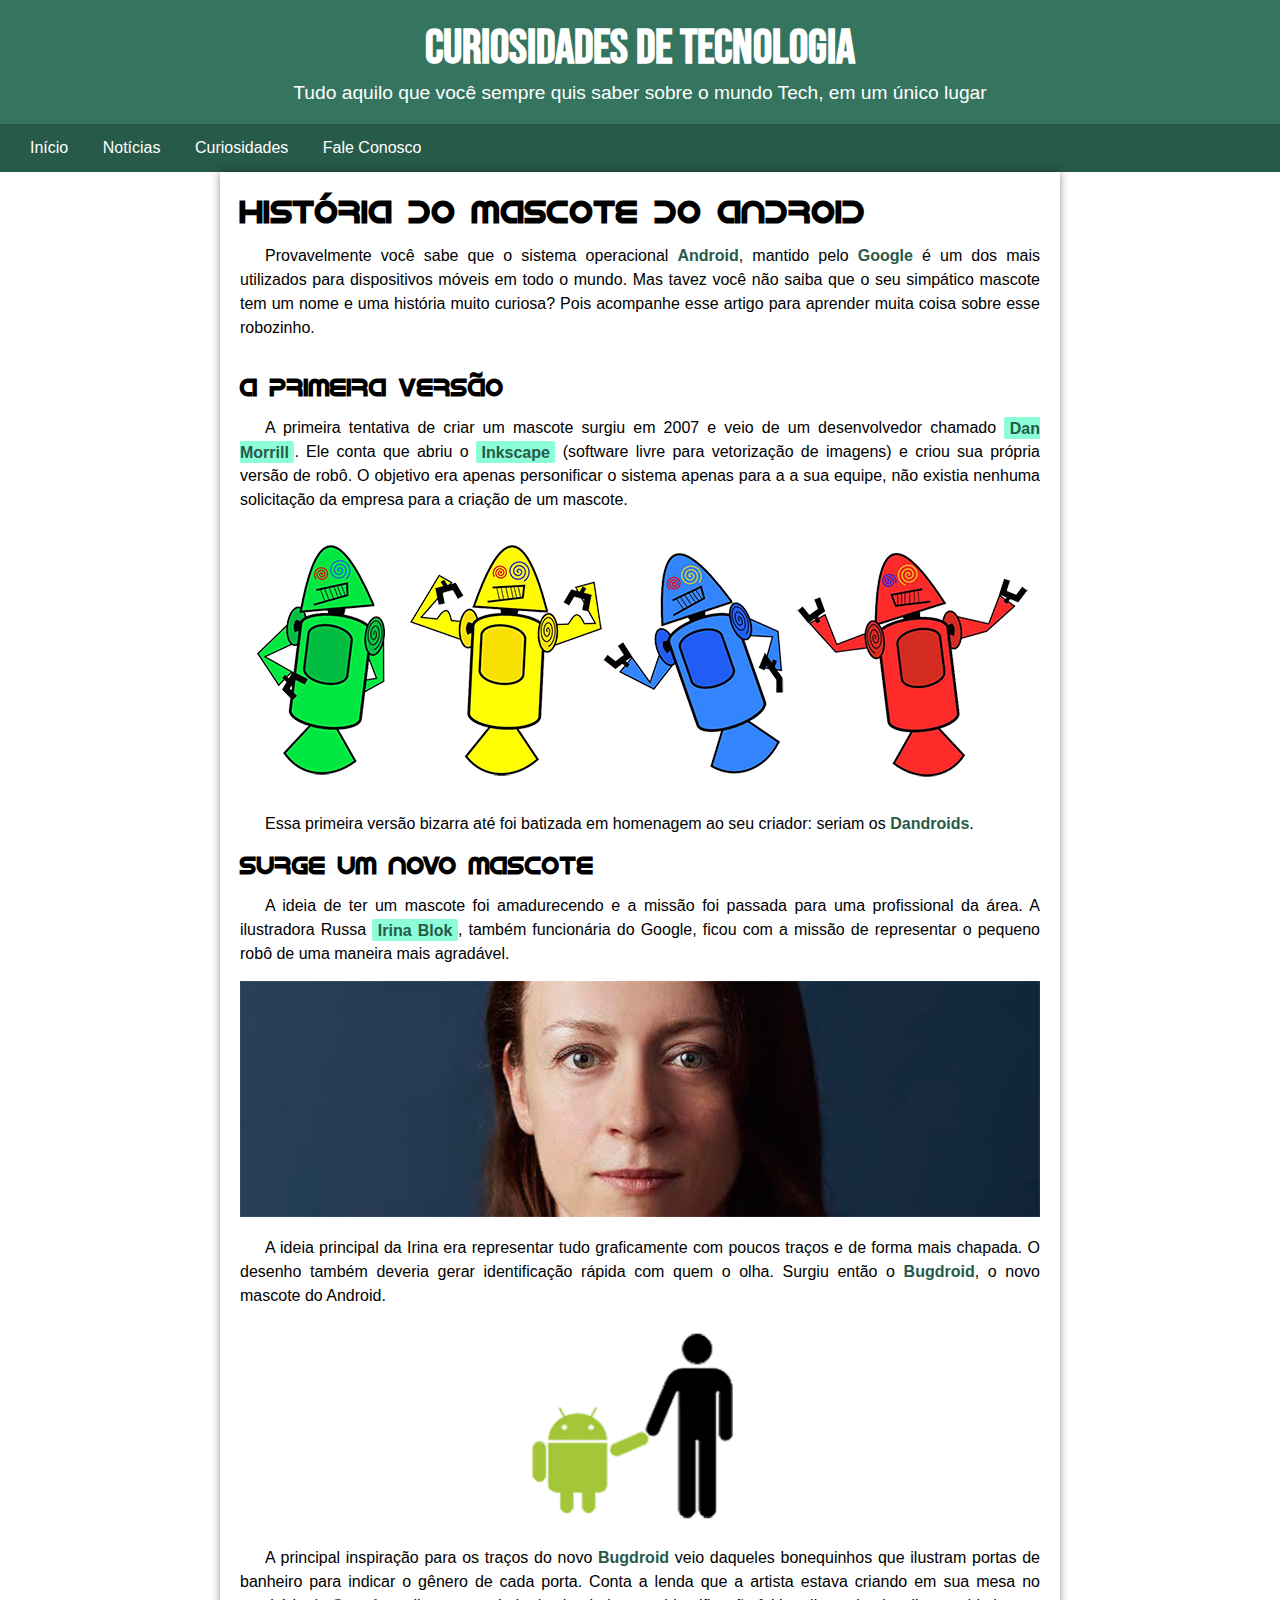
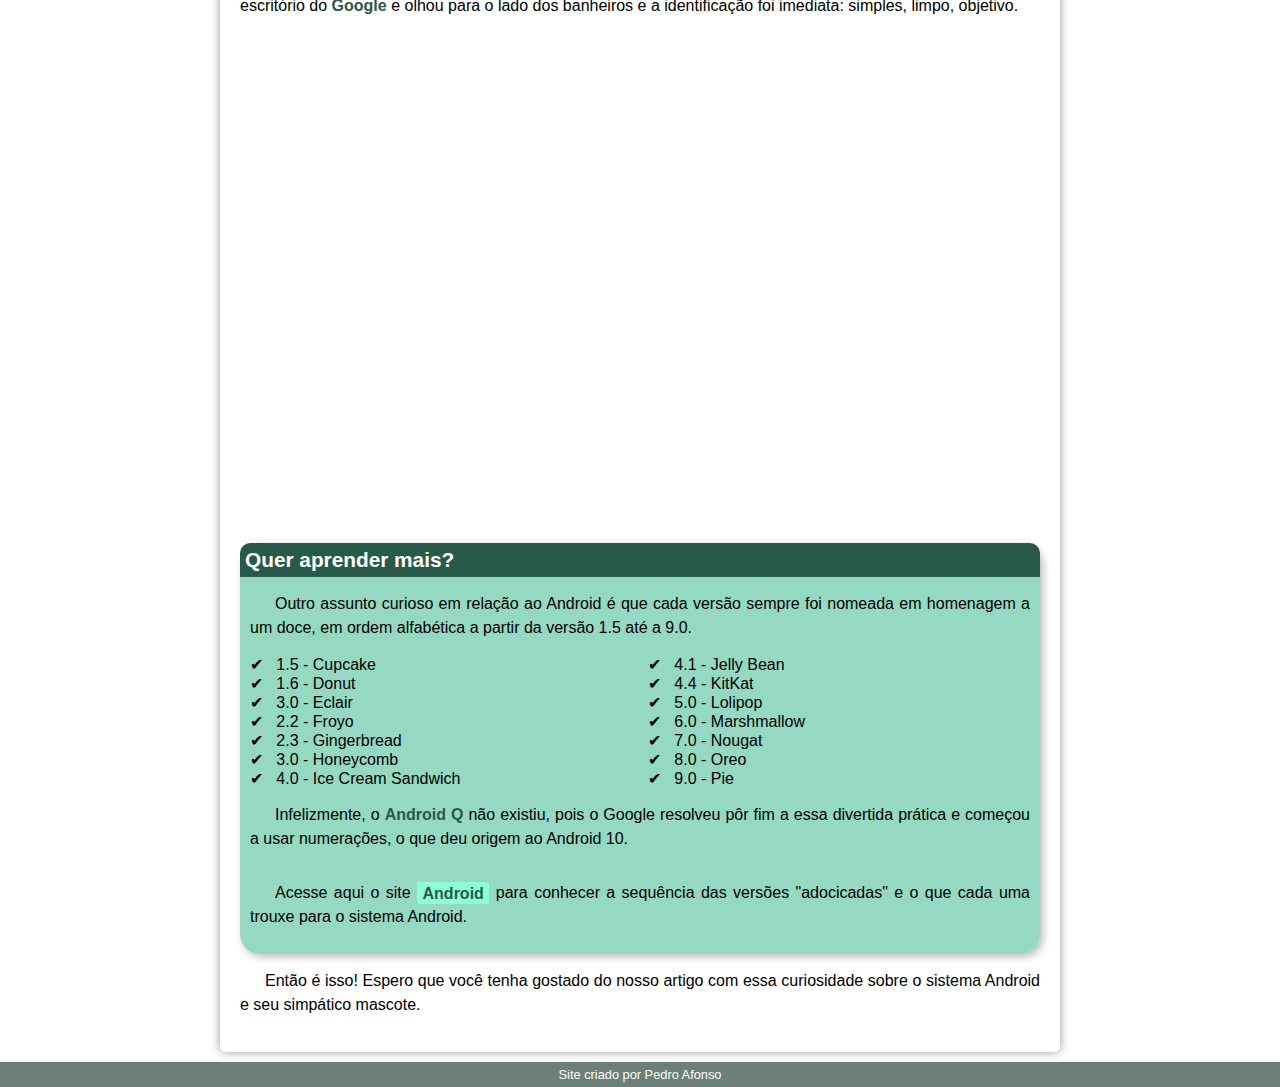
==== index.html @ 05b4afac "projeto-android-beta" ====
<!DOCTYPE html>
<html lang="pt-br">
<head>
    <meta charset="UTF-8">
    <meta http-equiv="X-UA-Compatible" content="IE=edge">
    <meta name="viewport" content="width=device-width, initial-scale=1.0">
    <title>Como surgiu o mascote do android?</title>
    <link rel="shortcut icon" href="imagens/favicon.ico" type="image/x-icon">
    <link rel="stylesheet" href="style/style.css">
</head>
<body>
    <header>
        <h1>Curiosidades de Tecnologia</h1>
        <p>Tudo aquilo que você sempre quis saber sobre o mundo Tech, em um único lugar</p>
    </header>
    <nav>
        <a href="#">Início</a>
        <a href="#">Notícias</a>
        <a href="#">Curiosidades</a>
        <a href="#">Fale Conosco</a>
    </nav>
    <main>
        <article>
            <h1>História do Mascote do Android</h1>

            <p>Provavelmente você sabe que o sistema operacional <strong>Android</strong>, mantido pelo <strong>Google</strong> é um dos mais utilizados para dispositivos móveis em todo o mundo. Mas tavez você não saiba que o seu simpático mascote tem um nome e uma história muito curiosa? Pois acompanhe esse artigo para aprender muita coisa sobre esse robozinho.</p>
            <br>
            
            <h2>A primeira versão</h2>
            
            <p>A primeira tentativa de criar um mascote surgiu em 2007 e veio de um desenvolvedor chamado <a href="https://androidcommunity.com/dan-morrill-shows-us-the-android-mascot-that-almost-was-20130103/" target="_blank" rel="external">Dan Morrill</a>. Ele conta que abriu o <a href="https://inkscape.org/pt-br/" target="_blank" rel="external">Inkscape</a> (software livre para vetorização de imagens) e criou sua própria versão de robô. O objetivo era apenas personificar o sistema apenas para a a sua equipe, não existia nenhuma solicitação da empresa para a criação de um mascote.</p>
            
            <picture>
                <source media="(max-width: 800px)" srcset="imagens/dan-droids-pq.png">
                <img src="imagens/dan-droids.png" alt="Primeira versão do mascote, Dan-Droids.">
            </picture>
            
            <p>Essa primeira versão bizarra até foi batizada em homenagem ao seu criador: seriam os <strong>Dandroids</strong>.</p>
            
            <h2>Surge um novo mascote</h2>
            
            <p>A ideia de ter um mascote foi amadurecendo e a missão foi passada para uma profissional da área. A ilustradora Russa <a href="https://www.irinablok.com/" target="_blank" rel="external">Irina Blok</a>, também funcionária do Google, ficou com a missão de representar o pequeno robô de uma maneira mais agradável.</p>
            
            <picture>
                <source media="(max-width: 800px)" srcset="imagens/irina-blok-pq.jpg">
                <img src="imagens/irina-blok.jpg" alt="Irina Block, criadora do novo mascote">
            </picture>
            
            <p>A ideia principal da Irina era representar tudo graficamente com poucos traços e de forma mais chapada. O desenho também deveria gerar identificação rápida com quem o olha. Surgiu então o <strong>Bugdroid</strong>, o novo mascote do Android.</p>
            
            <img src="imagens/bugdroid.png" alt="Bugdroid, o novo mascote do Android" id="pequena">
            
            <p>A principal inspiração para os traços do novo <strong>Bugdroid</strong> veio daqueles bonequinhos que ilustram portas de banheiro para indicar o gênero de cada porta. Conta a lenda que a artista estava criando em sua mesa no escritório do <strong>Google</strong> e olhou para o lado dos banheiros e a identificação foi imediata: simples, limpo, objetivo.</p>
            
                <div class="video
                "><iframe width="560" height="315" src="https://www.youtube.com/embed/l2UDgpLz20M" title="YouTube video player" frameborder="0" allow="accelerometer; autoplay; clipboard-write; encrypted-media; gyroscope; picture-in-picture; web-share" allowfullscreen></iframe></div>
            
            <aside>
                <h3>Quer aprender mais?</h3>
                
                <p>Outro assunto curioso em relação ao Android é que cada versão sempre foi nomeada em homenagem a um doce, em ordem alfabética a partir da versão 1.5 até a 9.0.</p>
                
                <ul>
                    <li>1.5 - <abbr title="Bolo de Copo">Cupcake</abbr>
                    <li>1.6 - <abbr title="Rosquinha">Donut</abbr>
                    <li>3.0 - <abbr title="Bomba">Eclair</abbr>
                    <li>2.2 - <abbr title="Iogurte Congelado">Froyo</abbr>
                    <li>2.3 - <abbr title="Biscoito de Gengibre">Gingerbread</abbr>
                    <li>3.0 - <abbr title="Favo de Mel">Honeycomb<abbr>
                    <li>4.0 - <abbr title="Sanduíche de Sorvete">Ice Cream Sandwich</abbr>
                    <li>4.1 - <abbr title="Jujuba">Jelly Bean</abbr>
                    <li>4.4 - <abbr title="KitKat">KitKat</abbr>
                    <li>5.0 - <abbr title="Pirulito">Lolipop</abbr>
                    <li>6.0 - <abbr title="Marshmallow">Marshmallow</abbr>
                    <li>7.0 - <abbr title="Torrone">Nougat</abbr>
                    <li>8.0 - <abbr title="Oreo">Oreo</abbr>
                    <li>9.0 - <abbr title="Torta">Pie</abbr>
                </ul>
                
                <p>Infelizmente, o <strong>Android Q</strong> não existiu, pois o Google resolveu pôr fim a essa divertida prática e começou a usar numerações, o que deu origem ao Android 10.</p>
                
                <p>Acesse aqui o site <a href="https://www.android.com/intl/pt-BR_br/">Android</a> para conhecer a sequência das versões "adocicadas" e o que cada uma trouxe para o sistema Android.</p>
            </aside>

            <p id="ultimop">Então é isso! Espero que você tenha gostado do nosso artigo com essa curiosidade sobre o sistema Android e seu simpático mascote.</p>
        </article>
    </main>
    <footer>Site criado por Pedro Afonso</footer>
</body>
</html>
---- style/style.css ----
@charset "UTF-8";
@import url('https://fonts.googleapis.com/css2?family=Bebas+Neue&display=swap');
@font-face {
    font-family: 'Android';
    src: url('../fontes/idroid.otf') format('opentype');
    font-weight: normal;
}

:root {
    --cor0: #D9FFF2;
    --cor1: #8CFFD9;
    --cor2: #70CCAD;
    --cor3: #46806C;
    --cor4: #275a48;
    --cor5: #6C8079;

    --fonte-padrao: Arial, Verdana, sans-serif;
    --fonte-destaque: 'Bebas Neue', sans-serif;
    --fonte-android: 'Android', sans-serif;

}

* {
    margin: 0px;
    padding: 0px;
}

body {
    background-color: #ffffff;
    font-family: var(--fonte-padrao);
}


header {
    background-color: #35755f;
    min-width: 150px;
    padding-top: 20px;
    padding-bottom: 20px;
}

header > h1 {
    font-family: var(--fonte-destaque);
    font-size: 3em;
    color: white;
    text-align: center;
    margin-bottom: 5px;
} 

header > p {
    font-family: var(--fonte-padrao);
    font-size: 1.2em;
    color: white;
    text-align: center;

}

nav {
    background-color: #275a48;
    height: auto;
    width: auto;
    padding: 15px;
}

nav > a {
    color: white;
    font-weight: 500;
    text-decoration: none;
    margin: 0px;
    padding: 15px;
    transition-duration: 0.5s;
}

nav > a:hover {
    background-color: #ffffff;
    color: #275a48;
    border-radius: 7px;
    
}

main {
    background-color: rgb(255, 255, 255);
    min-width: 300px;
    max-width: 800px;
    margin: auto auto 10px auto; 
    padding: 20px;
    box-shadow: 0px 0px 10px rgba(0, 0, 0, 0.418);
    border-bottom-left-radius: 5px;
    border-bottom-right-radius: 5px;
}

main img {
    width: 100%;
}

main h1, h2 {
    font-family: var(--fonte-android);
}

main p {
    padding: 15px 0px;
    text-align: justify;
    text-indent: 25px;
    font-size: 1em;
    line-height: 1.5em;
}

main strong {
    color: #275a48;
    font-weight: bold;
}

main a {
    font-weight: bold;
    text-decoration: none;
    color: #275a48;
    background-color: #8CFFD9;
    padding: 2.5px 5.5px;
    border-radius: 2px;
    transition-duration: 0.5s;
}

main a:hover {
    text-decoration: underline;
    color: #8CFFD9;
    background-color: #275a48;
}

main img#pequena {
    display: block;
    max-width: 320px;
    margin: auto;

    
}

.video {
    margin: 0px -20px 30px -20px;
    padding: 20px;
    padding-bottom: 57.51%;
    position: relative
}

.video > iframe {
    position: absolute;
    top: 5%;
    left: 5%;
    width: 90%;
    height: 90%;
}

aside {
    background-color: #70ccadbd;
    border-radius: 20px;
    padding: 10px;
    box-shadow: 3px 3px 8px rgba(0, 0, 0, 0.274);
}

aside > h3 {
    color: white;
    background-color: #275a48;
    font-size: 1.3em;
    margin: -10px -10px 0px -10px;
    border-radius: 10px 10px 0px 0px;
    padding: 5px;
}


aside ul {
    list-style-type: '\2714\00A0\00A0   ';
    list-style-position: inside;
    columns: 2;
    
}

aside abbr {
    text-decoration: none;
}


footer {
    padding: 5px;
    background-color: #6C8079;
    color: white;
    text-align: center;
    font-size: 0.8em;

}
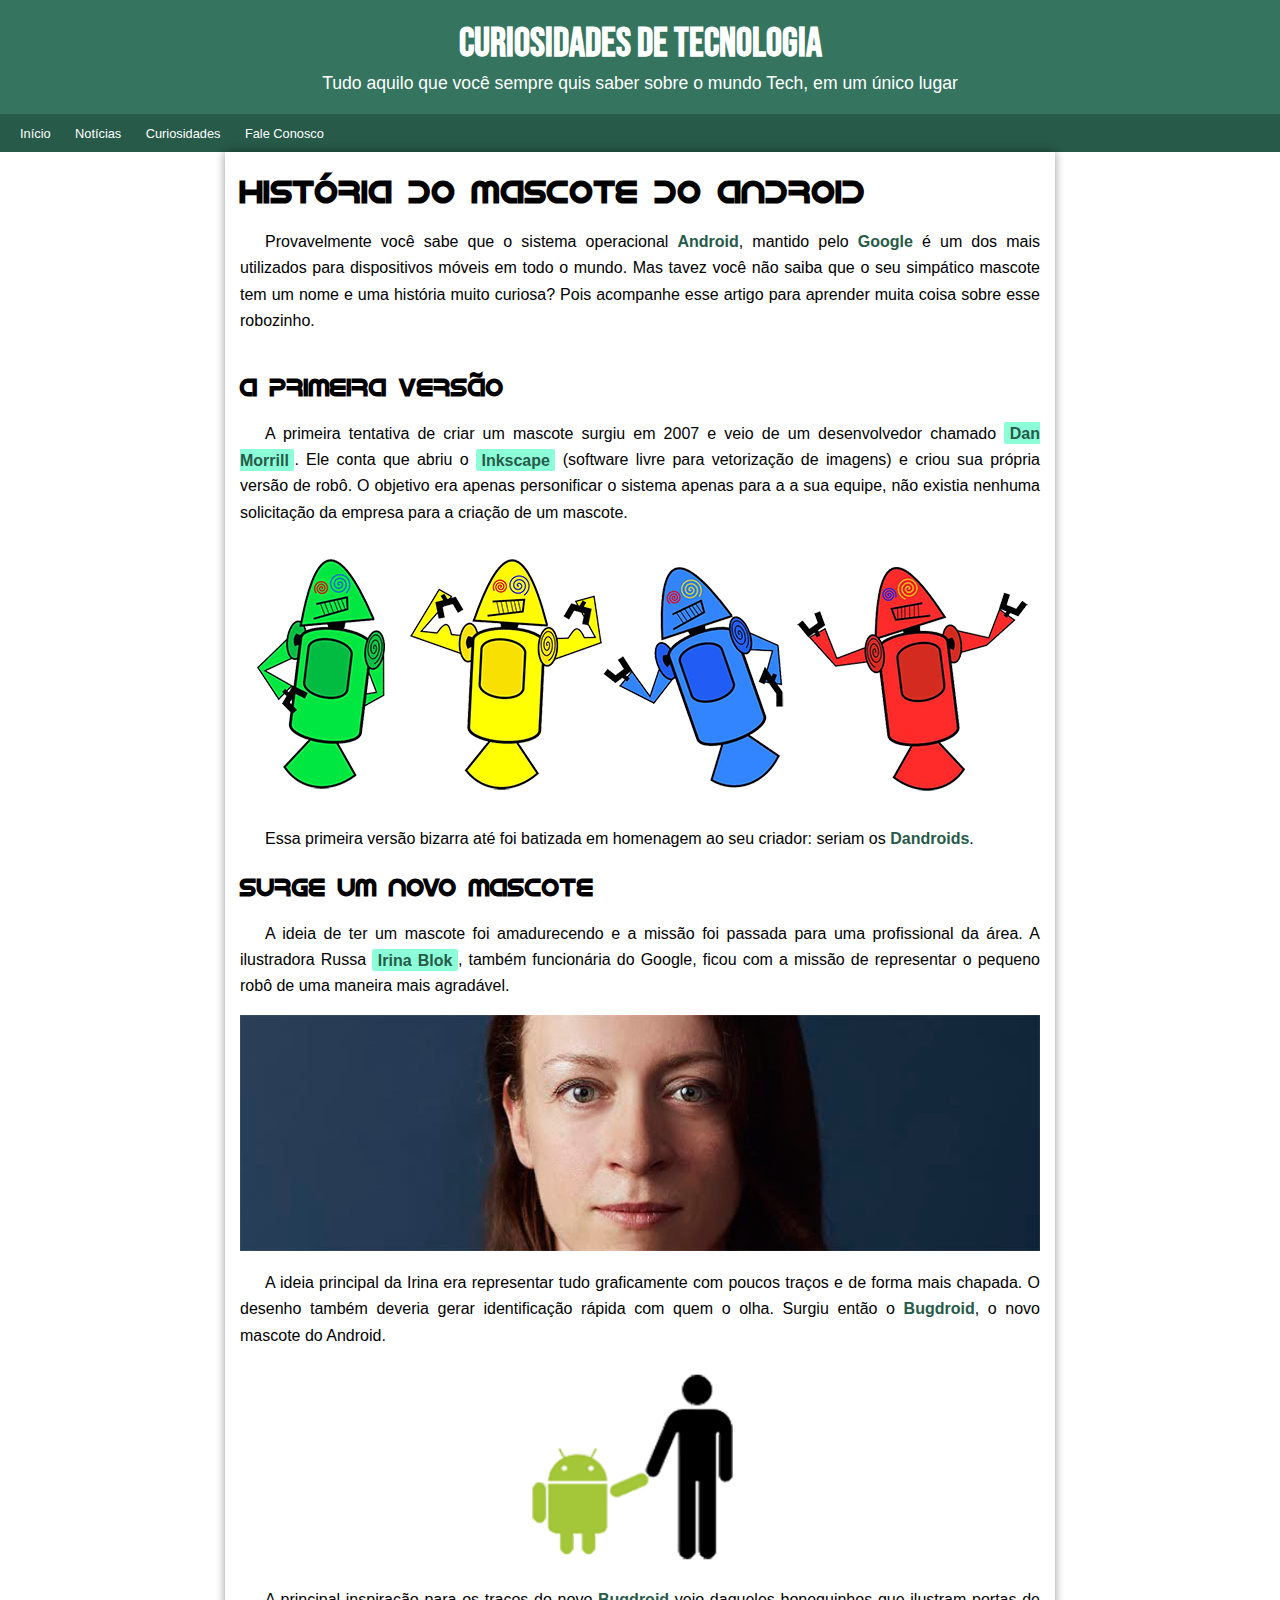
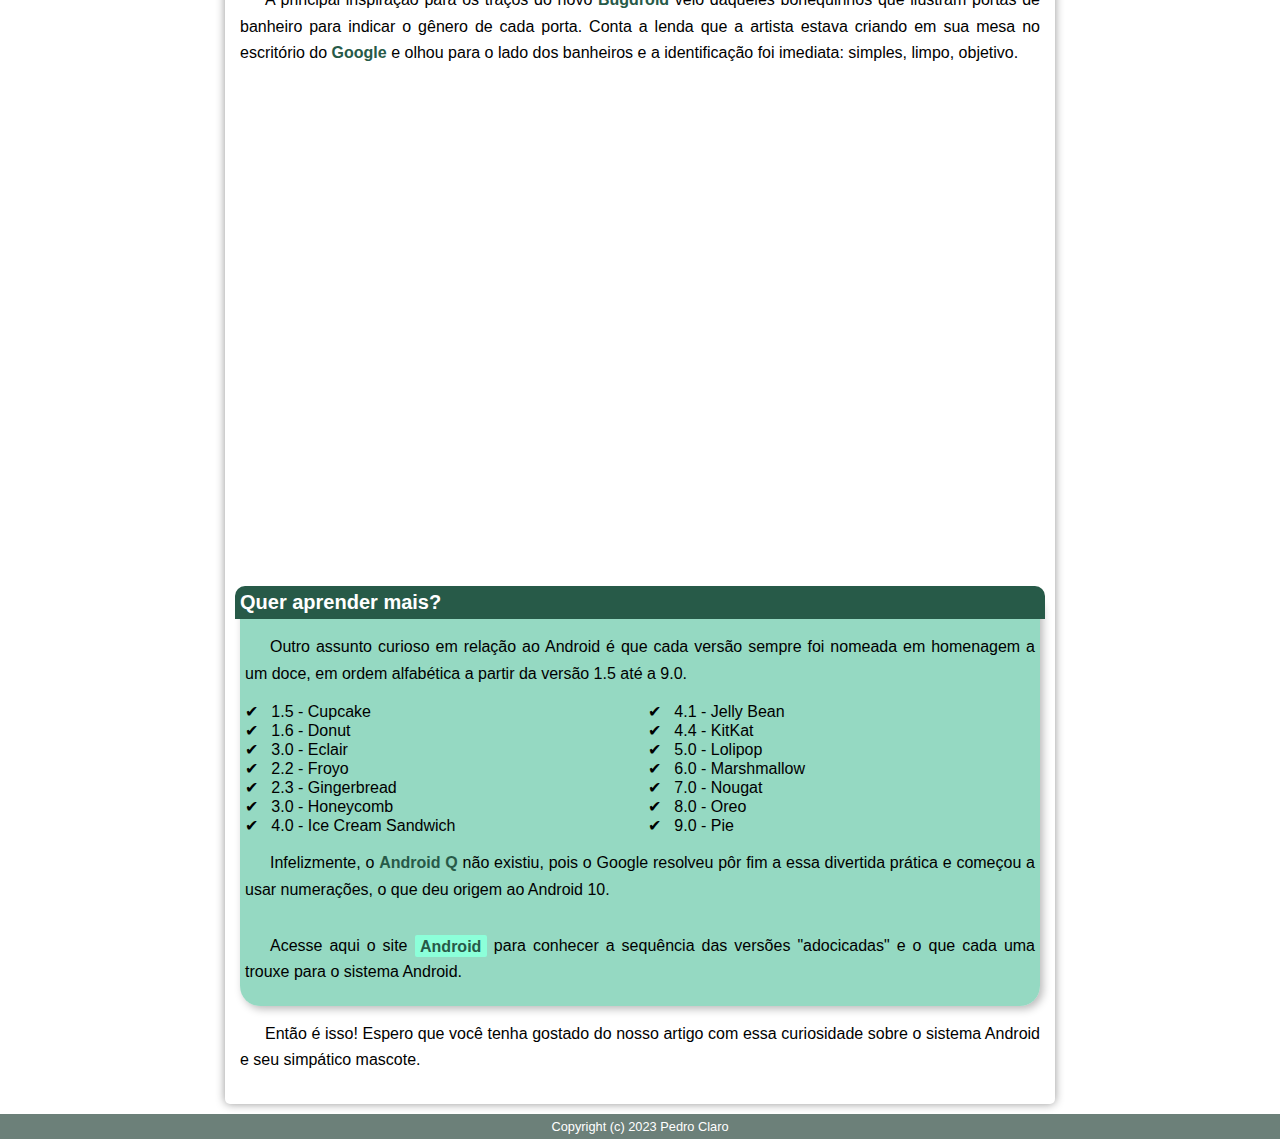
==== commit 6a21e01f: "Pequenas mudanças..." ====
--- a/index.html
+++ b/index.html
@@ -31,7 +31,7 @@
             <p>A primeira tentativa de criar um mascote surgiu em 2007 e veio de um desenvolvedor chamado <a href="https://androidcommunity.com/dan-morrill-shows-us-the-android-mascot-that-almost-was-20130103/" target="_blank" rel="external">Dan Morrill</a>. Ele conta que abriu o <a href="https://inkscape.org/pt-br/" target="_blank" rel="external">Inkscape</a> (software livre para vetorização de imagens) e criou sua própria versão de robô. O objetivo era apenas personificar o sistema apenas para a a sua equipe, não existia nenhuma solicitação da empresa para a criação de um mascote.</p>
             
             <picture>
-                <source media="(max-width: 800px)" srcset="imagens/dan-droids-pq.png">
+                <source media="(max-width: 600px)" srcset="imagens/dan-droids-pq.png">
                 <img src="imagens/dan-droids.png" alt="Primeira versão do mascote, Dan-Droids.">
             </picture>
             
@@ -42,7 +42,7 @@
             <p>A ideia de ter um mascote foi amadurecendo e a missão foi passada para uma profissional da área. A ilustradora Russa <a href="https://www.irinablok.com/" target="_blank" rel="external">Irina Blok</a>, também funcionária do Google, ficou com a missão de representar o pequeno robô de uma maneira mais agradável.</p>
             
             <picture>
-                <source media="(max-width: 800px)" srcset="imagens/irina-blok-pq.jpg">
+                <source media="(max-width: 600px)" srcset="imagens/irina-blok-pq.jpg">
                 <img src="imagens/irina-blok.jpg" alt="Irina Block, criadora do novo mascote">
             </picture>
             
@@ -85,6 +85,6 @@
             <p id="ultimop">Então é isso! Espero que você tenha gostado do nosso artigo com essa curiosidade sobre o sistema Android e seu simpático mascote.</p>
         </article>
     </main>
-    <footer>Site criado por Pedro Afonso</footer>
+    <footer>Copyright (c) 2023 Pedro Claro</footer>
 </body>
 </html>--- a/style/style.css
+++ b/style/style.css
@@ -40,7 +40,7 @@
 
 header > h1 {
     font-family: var(--fonte-destaque);
-    font-size: 3em;
+    font-size: 2.5em;
     color: white;
     text-align: center;
     margin-bottom: 5px;
@@ -48,7 +48,7 @@
 
 header > p {
     font-family: var(--fonte-padrao);
-    font-size: 1.2em;
+    font-size: 1.1em;
     color: white;
     text-align: center;
 
@@ -58,22 +58,23 @@
     background-color: #275a48;
     height: auto;
     width: auto;
-    padding: 15px;
+    padding: 10px;
 }
 
 nav > a {
     color: white;
-    font-weight: 500;
+    font-size: 0.8em;
+    font-weight: normal;
     text-decoration: none;
     margin: 0px;
-    padding: 15px;
+    padding: 10px;
     transition-duration: 0.5s;
 }
 
 nav > a:hover {
     background-color: #ffffff;
     color: #275a48;
-    border-radius: 7px;
+    border-radius: 5px;
     
 }
 
@@ -82,7 +83,7 @@
     min-width: 300px;
     max-width: 800px;
     margin: auto auto 10px auto; 
-    padding: 20px;
+    padding: 15px;
     box-shadow: 0px 0px 10px rgba(0, 0, 0, 0.418);
     border-bottom-left-radius: 5px;
     border-bottom-right-radius: 5px;
@@ -94,6 +95,14 @@
 
 main h1, h2 {
     font-family: var(--fonte-android);
+    padding: 5px 0px;
+}
+main h1 {
+    font-size: 2em;
+}
+
+main h2 {
+    font-size: 1.5em;
 }
 
 main p {
@@ -101,7 +110,7 @@
     text-align: justify;
     text-indent: 25px;
     font-size: 1em;
-    line-height: 1.5em;
+    line-height: 1.65em;
 }
 
 main strong {
@@ -151,14 +160,14 @@
 aside {
     background-color: #70ccadbd;
     border-radius: 20px;
-    padding: 10px;
+    padding: 5px;
     box-shadow: 3px 3px 8px rgba(0, 0, 0, 0.274);
 }
 
 aside > h3 {
     color: white;
     background-color: #275a48;
-    font-size: 1.3em;
+    font-size: 1.25em;
     margin: -10px -10px 0px -10px;
     border-radius: 10px 10px 0px 0px;
     padding: 5px;
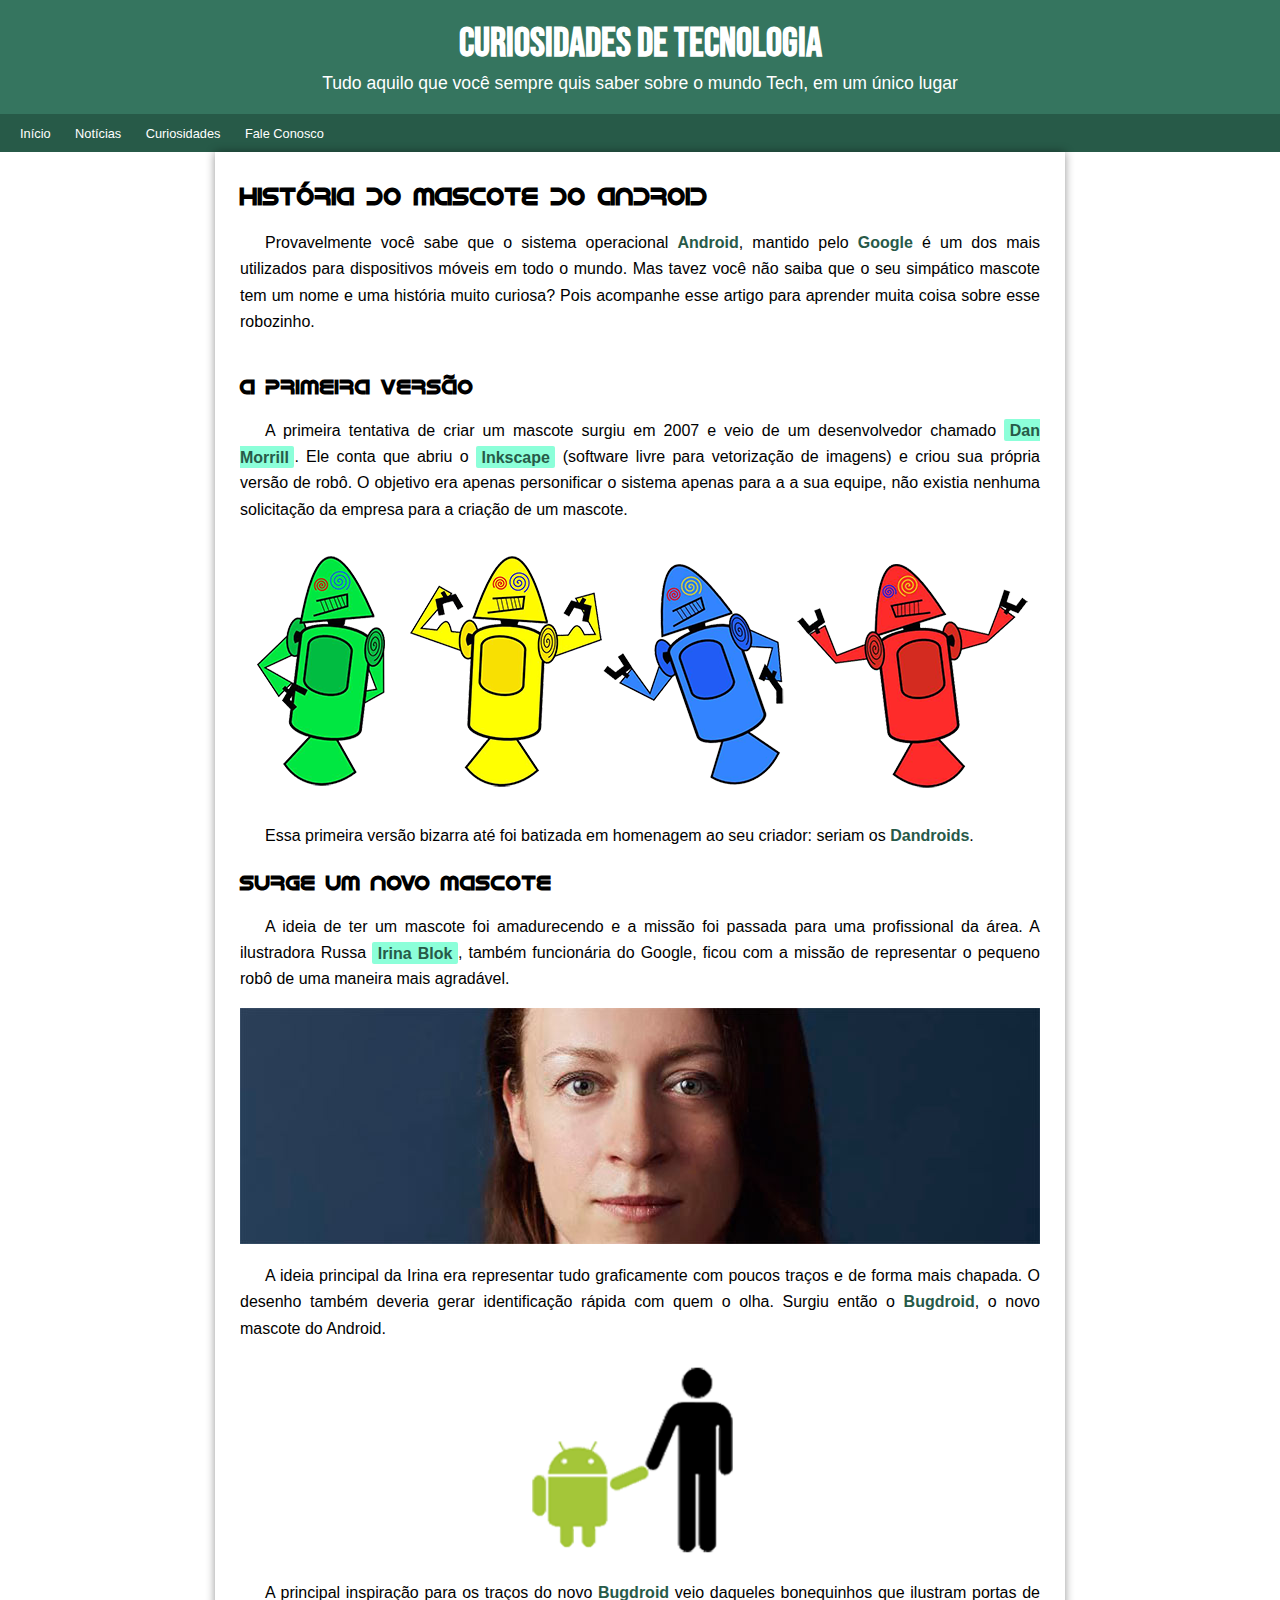
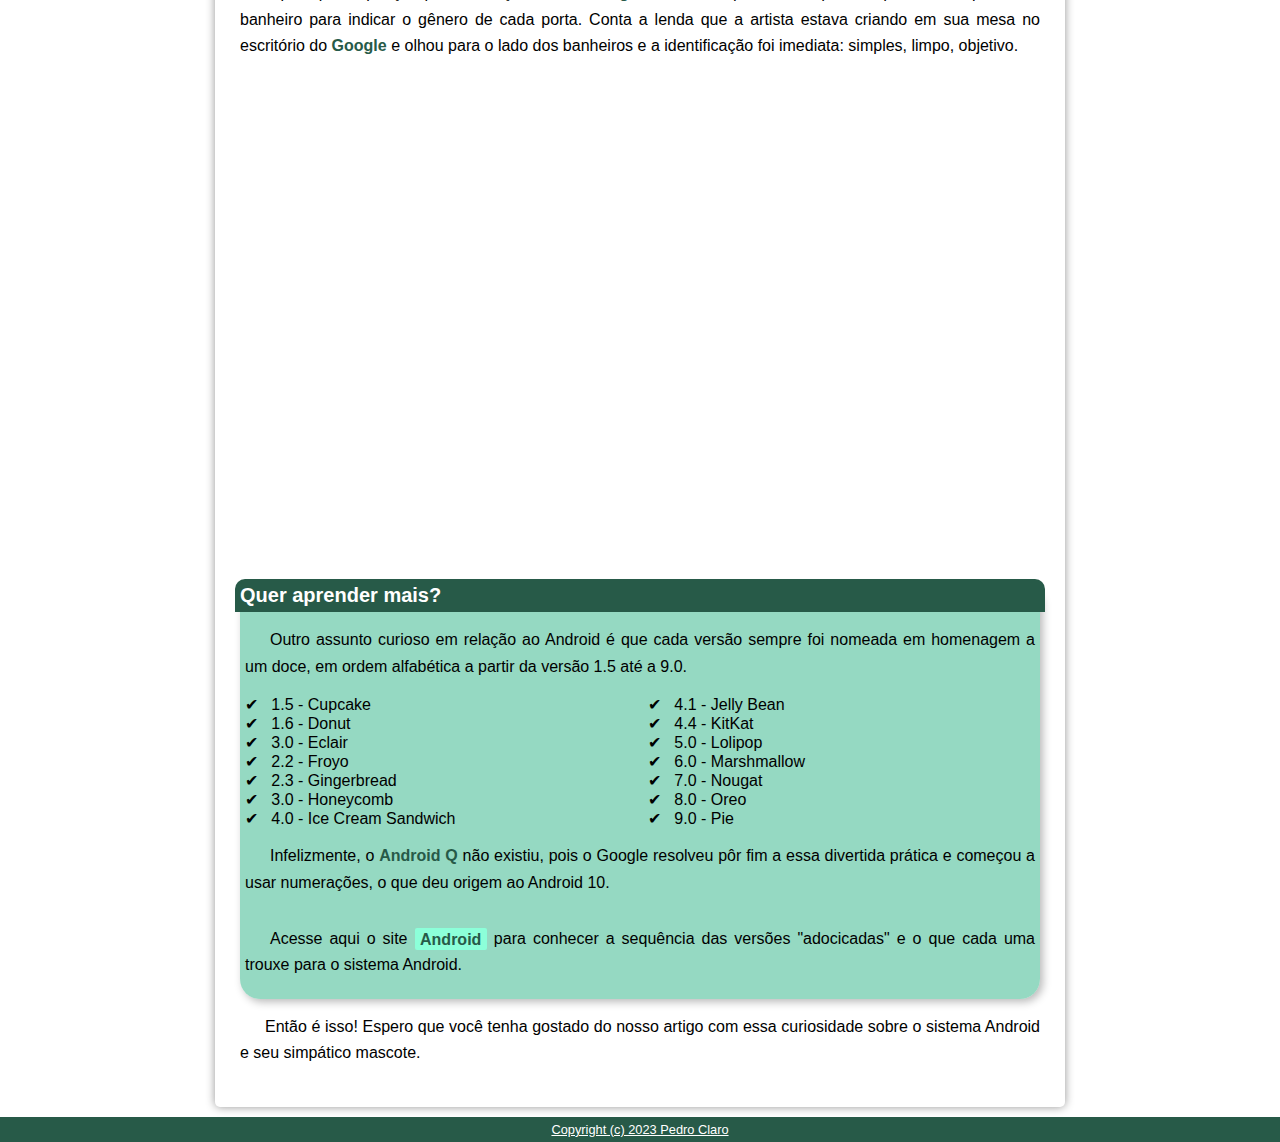
==== commit 5ade91d0: "Página Copyright" ====
--- a/index.html
+++ b/index.html
@@ -85,6 +85,6 @@
             <p id="ultimop">Então é isso! Espero que você tenha gostado do nosso artigo com essa curiosidade sobre o sistema Android e seu simpático mascote.</p>
         </article>
     </main>
-    <footer>Copyright (c) 2023 Pedro Claro</footer>
+    <footer><a href="pag02.html">Copyright (c) 2023 Pedro Claro</a></footer>
 </body>
 </html>--- a/style/style.css
+++ b/style/style.css
@@ -83,7 +83,7 @@
     min-width: 300px;
     max-width: 800px;
     margin: auto auto 10px auto; 
-    padding: 15px;
+    padding: 25px;
     box-shadow: 0px 0px 10px rgba(0, 0, 0, 0.418);
     border-bottom-left-radius: 5px;
     border-bottom-right-radius: 5px;
@@ -98,11 +98,11 @@
     padding: 5px 0px;
 }
 main h1 {
-    font-size: 2em;
+    font-size: 1.5em;
 }
 
 main h2 {
-    font-size: 1.5em;
+    font-size: 1.3em;
 }
 
 main p {
@@ -188,9 +188,20 @@
 
 footer {
     padding: 5px;
-    background-color: #6C8079;
-    color: white;
+    background-color: #275a48;
     text-align: center;
     font-size: 0.8em;
-
-}
+    transition-delay: 0.1s;
+    transition-duration: 0.4s;
+
+}
+
+footer a {
+    text-decoration: underline;
+    color: #ffffff;
+}
+
+footer:hover {
+    background-color: #1c4134;
+    font-weight: bold;
+}
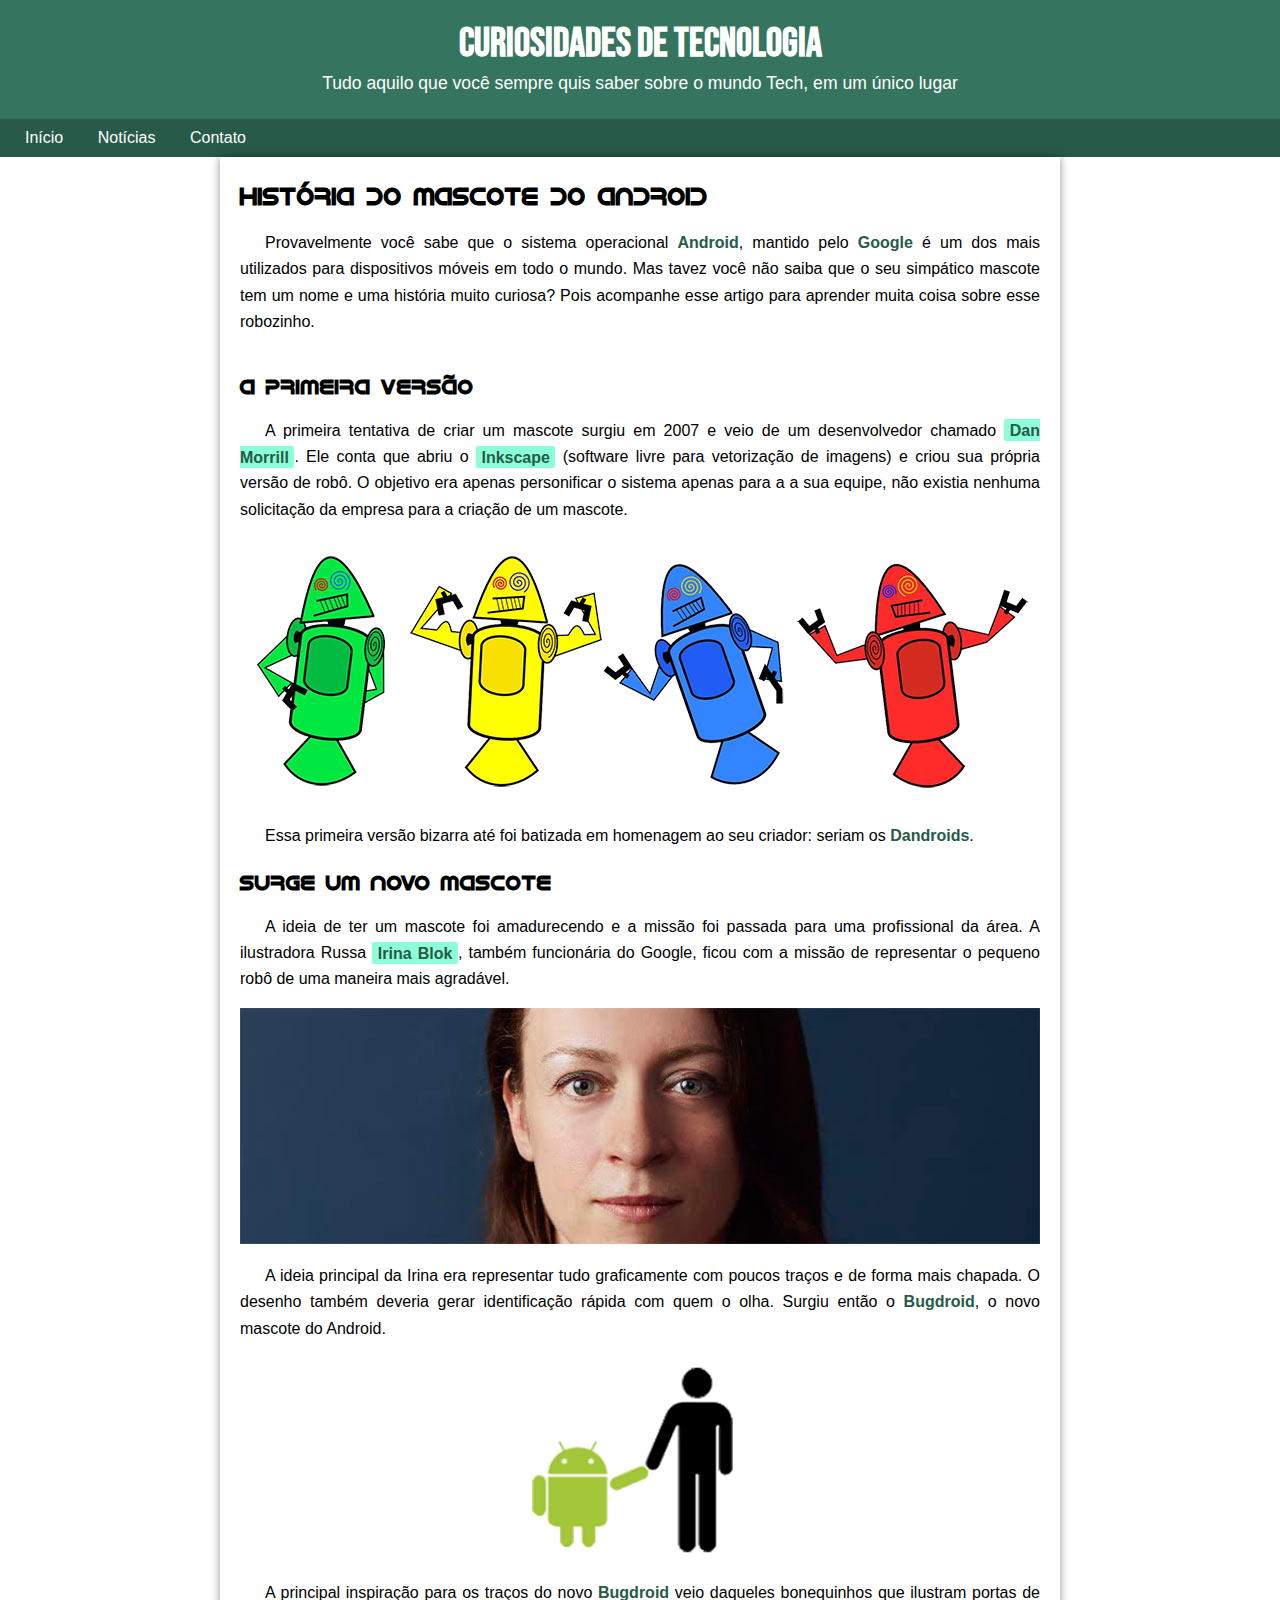
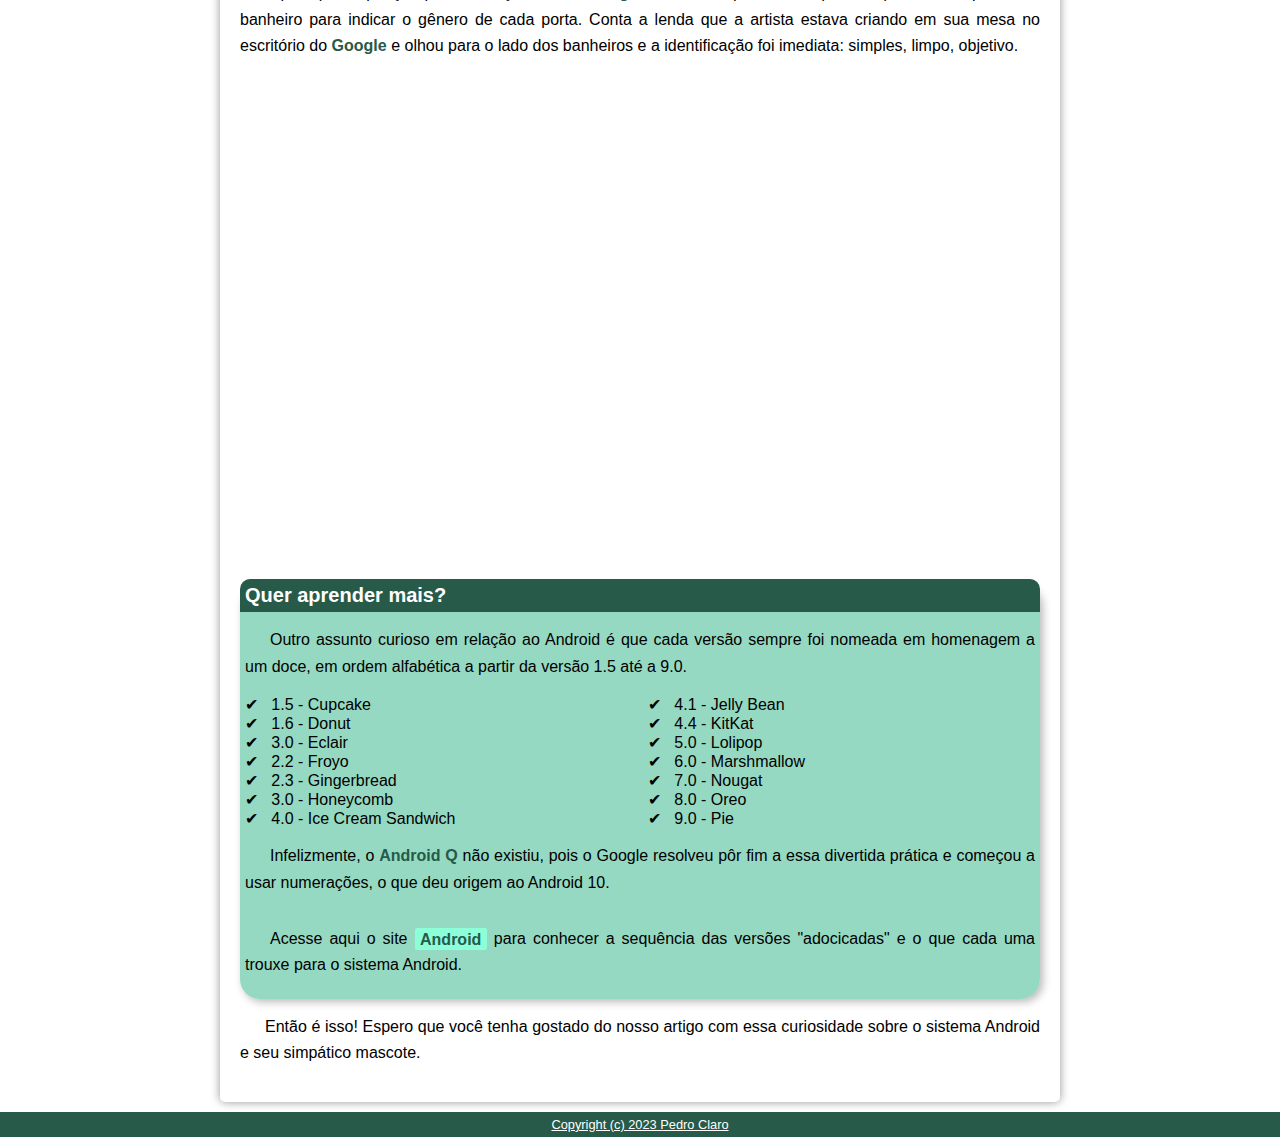
==== commit c225c2a2: "update nav" ====
--- a/index.html
+++ b/index.html
@@ -16,8 +16,7 @@
     <nav>
         <a href="#">Início</a>
         <a href="#">Notícias</a>
-        <a href="#">Curiosidades</a>
-        <a href="#">Fale Conosco</a>
+        <a href="#">Contato</a>
     </nav>
     <main>
         <article>
--- a/style/style.css
+++ b/style/style.css
@@ -51,6 +51,7 @@
     font-size: 1.1em;
     color: white;
     text-align: center;
+    padding-bottom: 5px;
 
 }
 
@@ -63,12 +64,13 @@
 
 nav > a {
     color: white;
-    font-size: 0.8em;
+    font-size: 1em;
     font-weight: normal;
     text-decoration: none;
     margin: 0px;
-    padding: 10px;
+    padding: 15px;
     transition-duration: 0.5s;
+    transition-delay: 0.2s;
 }
 
 nav > a:hover {
@@ -83,7 +85,7 @@
     min-width: 300px;
     max-width: 800px;
     margin: auto auto 10px auto; 
-    padding: 25px;
+    padding: 20px;
     box-shadow: 0px 0px 10px rgba(0, 0, 0, 0.418);
     border-bottom-left-radius: 5px;
     border-bottom-right-radius: 5px;
@@ -168,7 +170,7 @@
     color: white;
     background-color: #275a48;
     font-size: 1.25em;
-    margin: -10px -10px 0px -10px;
+    margin: -10px -5px 0px -5px;
     border-radius: 10px 10px 0px 0px;
     padding: 5px;
 }
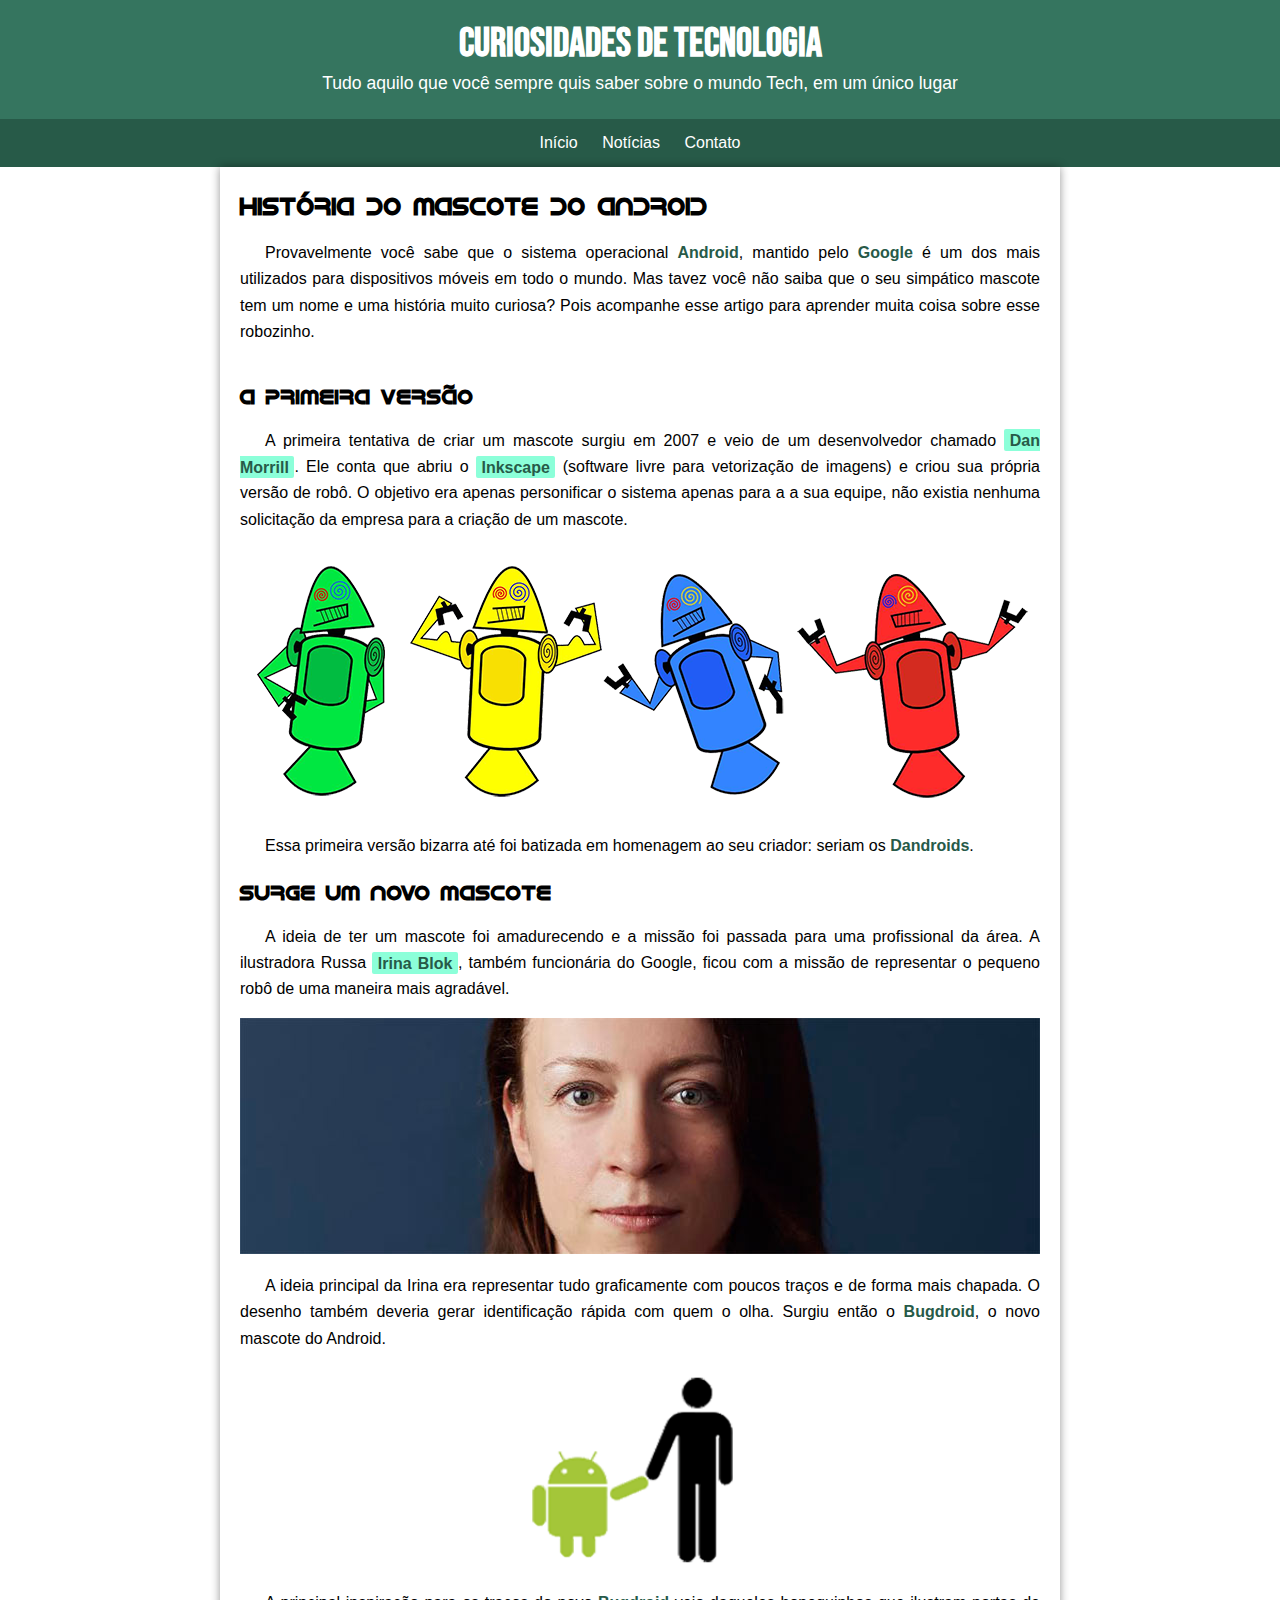
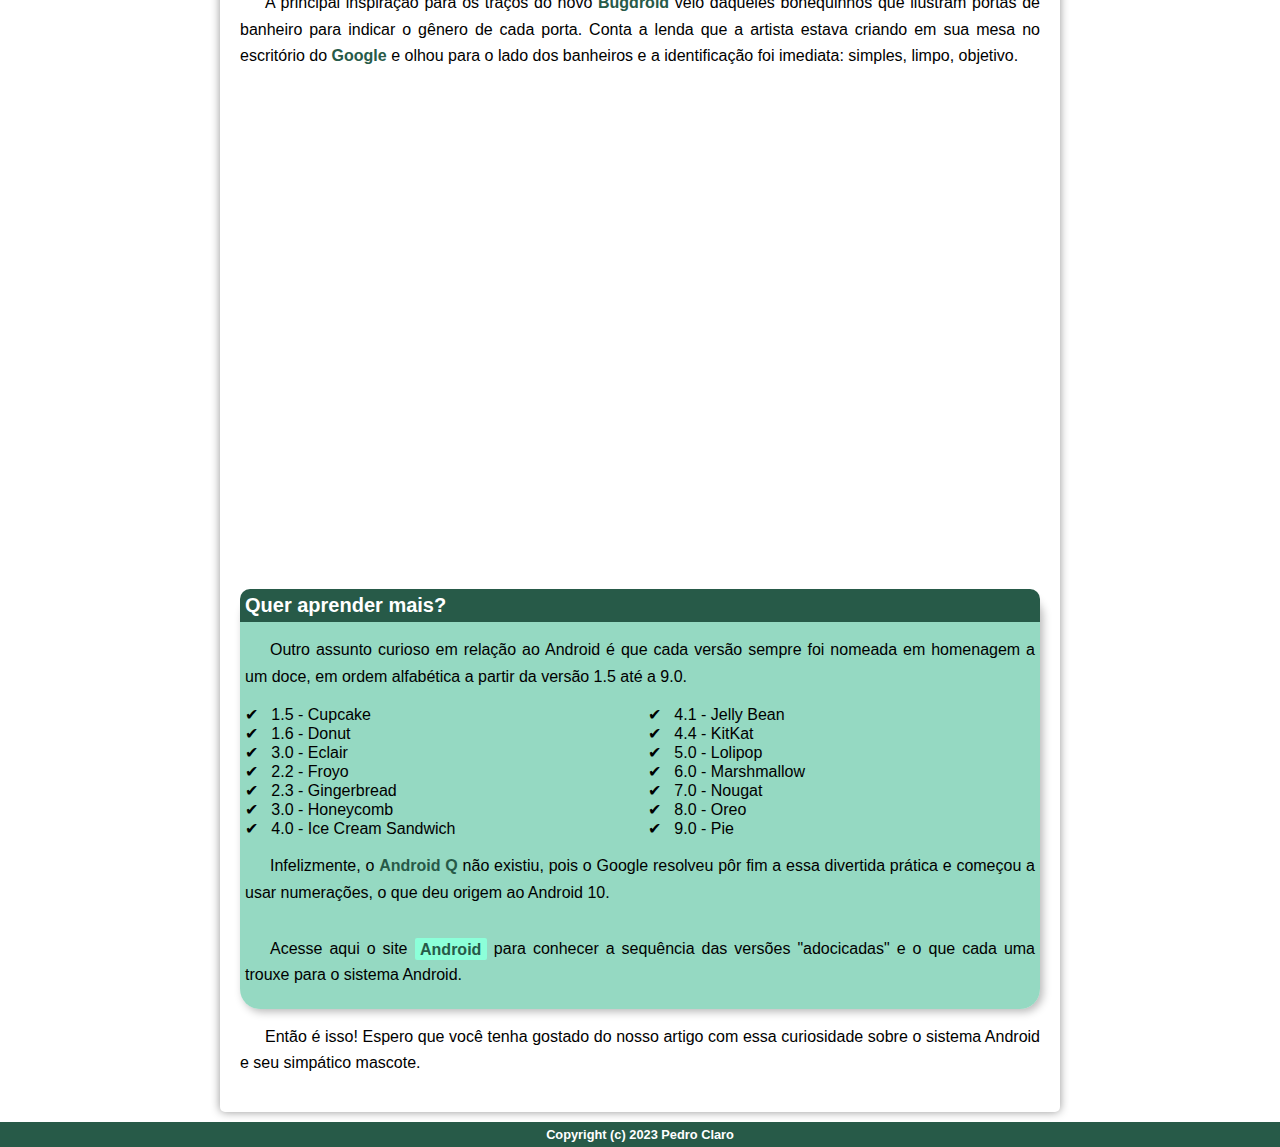
==== commit d937ebc4: "Update index.html" ====
--- a/index.html
+++ b/index.html
@@ -78,7 +78,7 @@
                 
                 <p>Infelizmente, o <strong>Android Q</strong> não existiu, pois o Google resolveu pôr fim a essa divertida prática e começou a usar numerações, o que deu origem ao Android 10.</p>
                 
-                <p>Acesse aqui o site <a href="https://www.android.com/intl/pt-BR_br/">Android</a> para conhecer a sequência das versões "adocicadas" e o que cada uma trouxe para o sistema Android.</p>
+                <p>Acesse aqui o site <a href="https://www.android.com/intl/pt-BR_br/" target="_blank" rel="external">Android</a> para conhecer a sequência das versões "adocicadas" e o que cada uma trouxe para o sistema Android.</p>
             </aside>
 
             <p id="ultimop">Então é isso! Espero que você tenha gostado do nosso artigo com essa curiosidade sobre o sistema Android e seu simpático mascote.</p>
--- a/style/style.css
+++ b/style/style.css
@@ -56,10 +56,11 @@
 }
 
 nav {
+    text-align: center;
     background-color: #275a48;
     height: auto;
     width: auto;
-    padding: 10px;
+    padding: 15px;
 }
 
 nav > a {
@@ -68,9 +69,9 @@
     font-weight: normal;
     text-decoration: none;
     margin: 0px;
-    padding: 15px;
+    padding: 10px;
     transition-duration: 0.5s;
-    transition-delay: 0.2s;
+    transition-delay: 0.05s;
 }
 
 nav > a:hover {
@@ -199,11 +200,7 @@
 }
 
 footer a {
-    text-decoration: underline;
+    text-decoration: none;
     color: #ffffff;
-}
-
-footer:hover {
-    background-color: #1c4134;
     font-weight: bold;
 }
